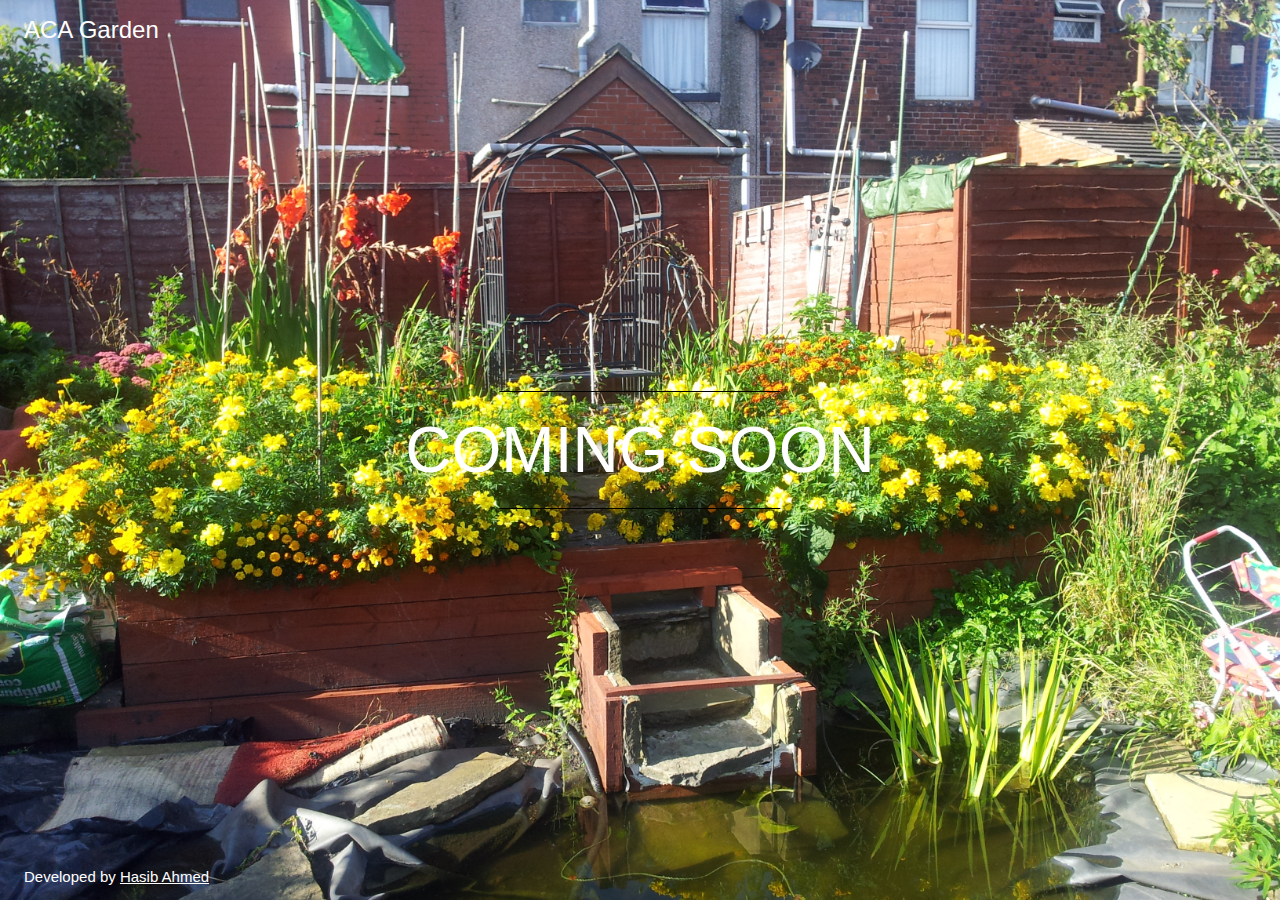
==== index.html @ 3b4c81e4 "Update index.html" ====
<!DOCTYPE html>
<html>
<head>
<title>Coming Soon</title>
<meta charset="UTF-8">
<meta name="viewport" content="width=device-width, initial-scale=1">
<link rel="stylesheet" href="https://www.w3schools.com/w3css/4/w3.css">
<link rel="stylesheet" href="https://fonts.googleapis.com/css?family=Raleway">
<link rel="stylesheet" href="coming-soon.css">
</head>
<body>
<div class="bgimg w3-display-container w3-animate-opacity w3-text-white">
    <div class="w3-display-topleft w3-padding-large w3-xlarge">
        ACA Garden
    </div>
    <div class="w3-display-middle">
        <hr class="w3-border-black" style="margin:auto;width:60%">
        <h1 class="w3-jumbo w3-animate-top">COMING SOON</h1>
        <hr class="w3-border-black" style="margin:auto;width:60%">
    </div>
    <div class="w3-display-bottomleft w3-padding-large">
        Developed by <a href="https://www.linkedin.com/in/hasib-ahmed1996/" target="_blank">Hasib Ahmed</a>
    </div>
</div>
</body>
</html>
---- coming-soon.css ----
<style>

body,h1 {
    font-family: "Raleway", sans-serif
}

body, html {
    height: 100%
}

.bgimg {
  background-image: url('misc2.jpg');
  min-height: 100%;
  background-position: center;
  background-size: cover;
}

</style>
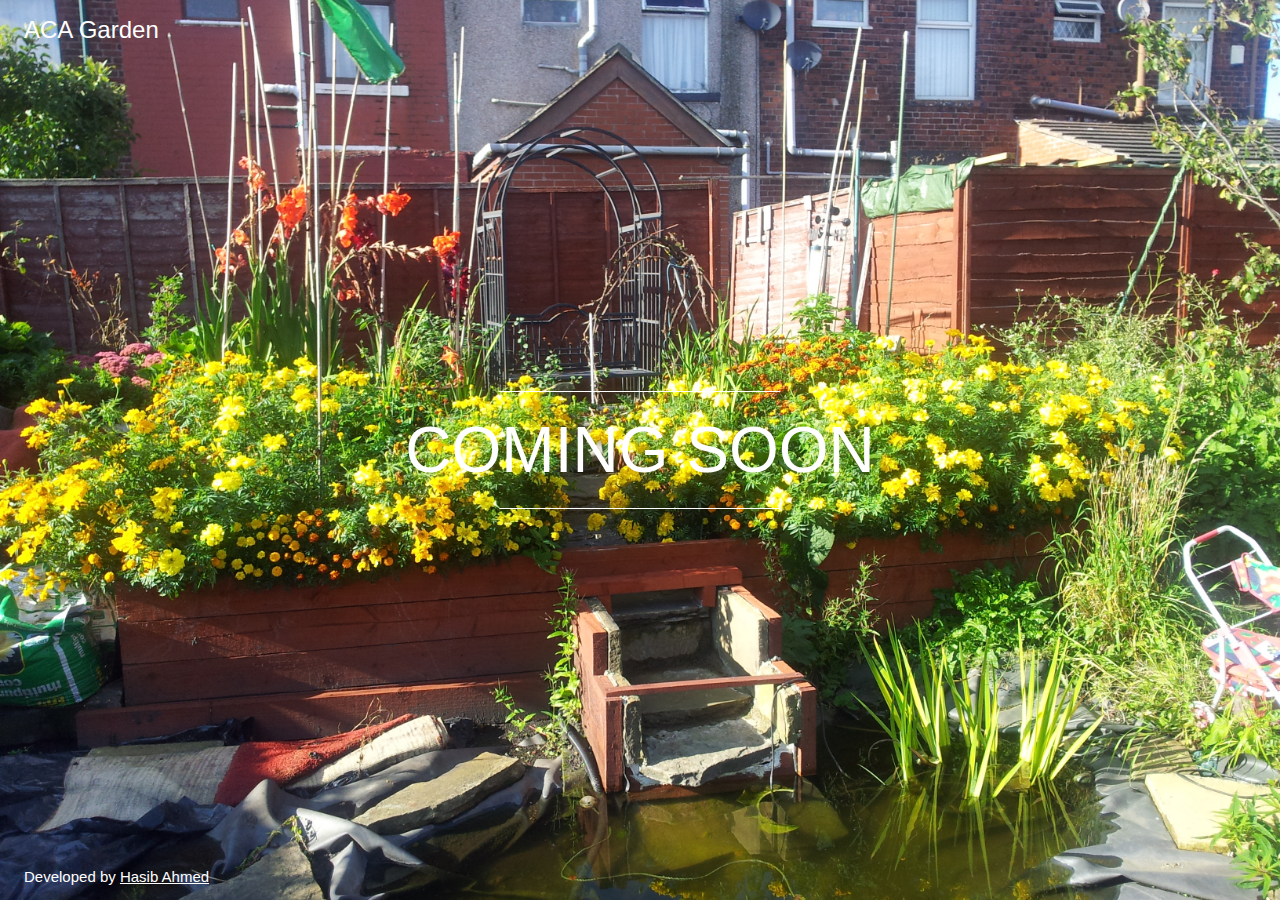
==== commit 64b15814: "Update index.html" ====
--- a/index.html
+++ b/index.html
@@ -14,9 +14,9 @@
         ACA Garden
     </div>
     <div class="w3-display-middle">
-        <hr class="w3-border-black" style="margin:auto;width:60%">
+        <hr class="w3-border-white" style="margin:auto;width:60%">
         <h1 class="w3-jumbo w3-animate-top">COMING SOON</h1>
-        <hr class="w3-border-black" style="margin:auto;width:60%">
+        <hr class="w3-border-white" style="margin:auto;width:60%">
     </div>
     <div class="w3-display-bottomleft w3-padding-large">
         Developed by <a href="https://www.linkedin.com/in/hasib-ahmed1996/" target="_blank">Hasib Ahmed</a>
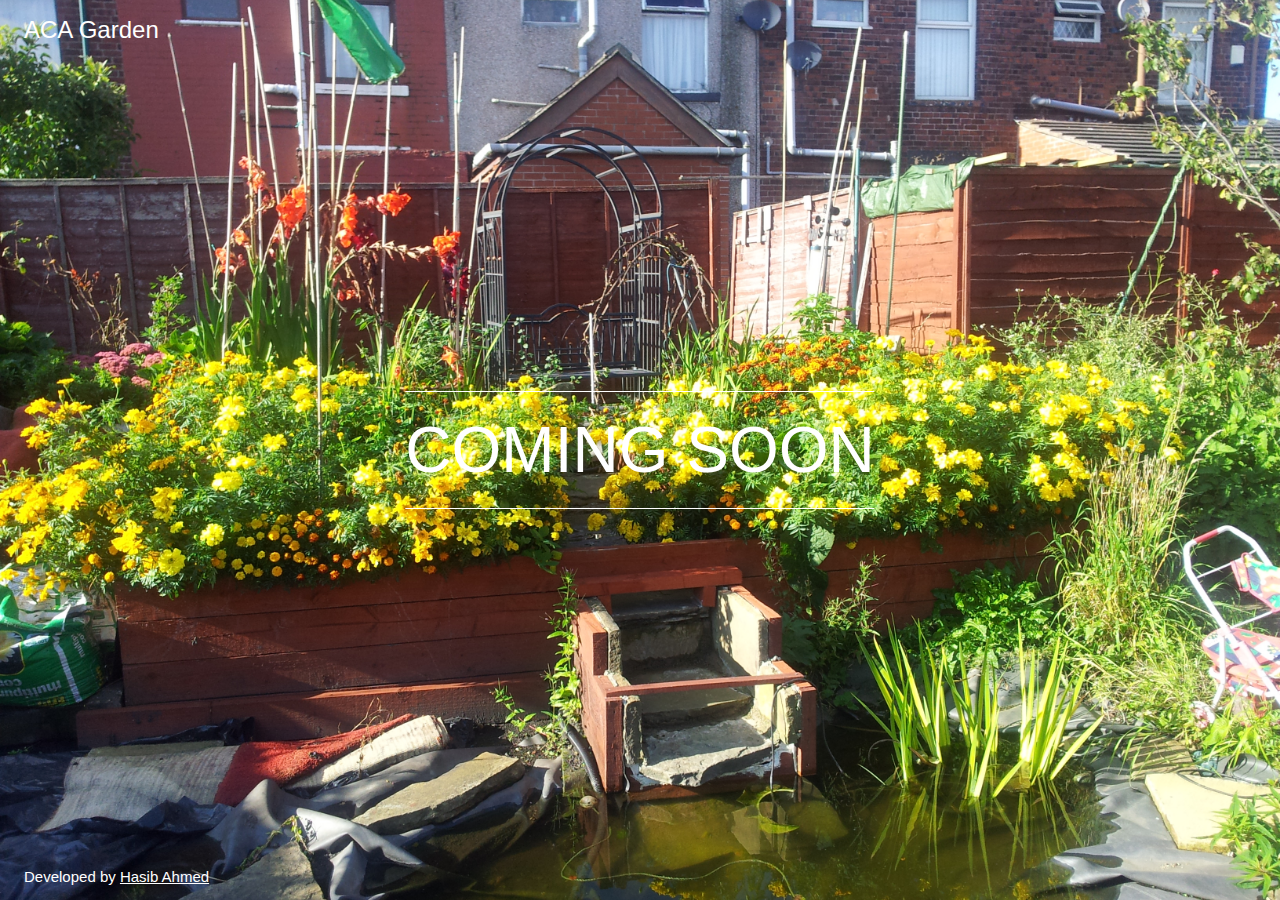
==== commit 7160a7a6: "Update index.html" ====
--- a/index.html
+++ b/index.html
@@ -14,9 +14,9 @@
         ACA Garden
     </div>
     <div class="w3-display-middle">
-        <hr class="w3-border-white" style="margin:auto;width:60%">
+        <hr class="w3-border-white" style="margin:auto;width:100%">
         <h1 class="w3-jumbo w3-animate-top">COMING SOON</h1>
-        <hr class="w3-border-white" style="margin:auto;width:60%">
+        <hr class="w3-border-white" style="margin:auto;width:100%">
     </div>
     <div class="w3-display-bottomleft w3-padding-large">
         Developed by <a href="https://www.linkedin.com/in/hasib-ahmed1996/" target="_blank">Hasib Ahmed</a>
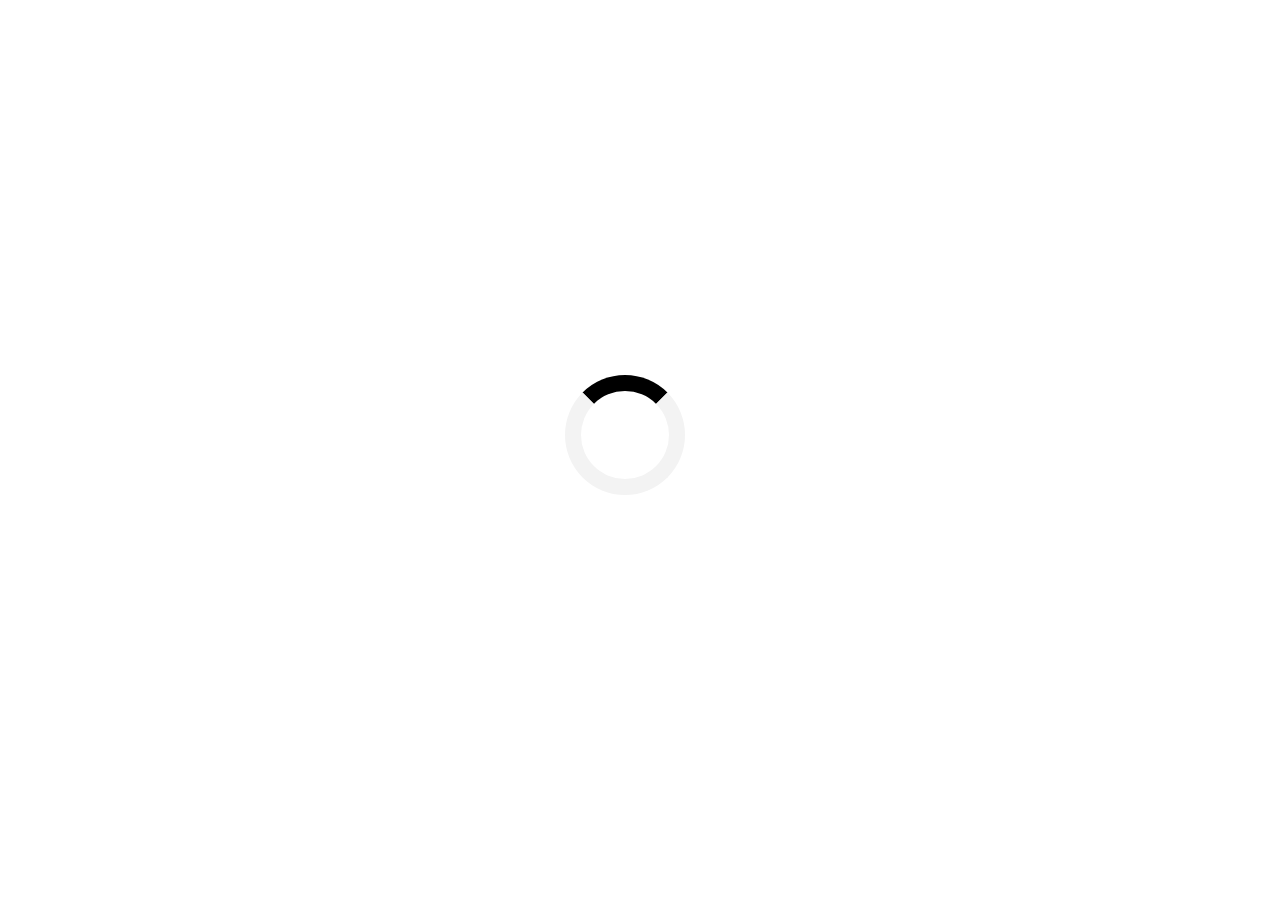
==== commit cc32c24e: "final website design upload" ====
--- a/index.html
+++ b/index.html
@@ -1,26 +1,568 @@
 <!DOCTYPE html>
-<html>
+<html lang="en">
 <head>
-<title>Coming Soon</title>
+<title>ACA Garden</title>
 <meta charset="UTF-8">
 <meta name="viewport" content="width=device-width, initial-scale=1">
 <link rel="stylesheet" href="https://www.w3schools.com/w3css/4/w3.css">
 <link rel="stylesheet" href="https://fonts.googleapis.com/css?family=Raleway">
-<link rel="stylesheet" href="coming-soon.css">
+<link rel="stylesheet" href="https://cdnjs.cloudflare.com/ajax/libs/font-awesome/4.7.0/css/font-awesome.min.css">
+<link rel="stylesheet" href="stylistic.css">
+<style>
+/* some style elements added into the index.html file, not working when in the .css file */
+/* enable smooth scroll of the site */
+html {
+  scroll-behavior: smooth;
+}
+/* add style to the footer to keep it consistent with overall theme */
+.footer {
+    left: 0;
+    bottom: 0;
+    width: 100%;
+    background-color: black;
+    color: white;
+    text-align: center;
+    padding: 16px;
+}
+/* Center the loader */
+#loader {
+  position: absolute;
+  left: 50%;
+  top: 50%;
+  z-index: 1;
+  width: 150px;
+  height: 150px;
+  margin: -75px 0 0 -75px;
+  border: 16px solid #f3f3f3;
+  border-radius: 50%;
+  border-top: 16px solid #000000;
+  width: 120px;
+  height: 120px;
+  -webkit-animation: spin 2s linear infinite;
+  animation: spin 2s linear infinite;
+}
+@-webkit-keyframes spin {
+  0% { -webkit-transform: rotate(0deg); }
+  100% { -webkit-transform: rotate(360deg); }
+}
+@keyframes spin {
+  0% { transform: rotate(0deg); }
+  100% { transform: rotate(360deg); }
+}
+/* Add animation to "page content" */
+.animate-bottom {
+  position: relative;
+  -webkit-animation-name: animatebottom;
+  -webkit-animation-duration: 1s;
+  animation-name: animatebottom;
+  animation-duration: 1s
+}
+@-webkit-keyframes animatebottom {
+  from { bottom:-100px; opacity:0 } 
+  to { bottom:0px; opacity:1 }
+}
+@keyframes animatebottom { 
+  from{ bottom:-100px; opacity:0 } 
+  to{ bottom:0; opacity:1 }
+}
+/* hide content when loader is showing */
+#myDiv {
+  display: none;
+}
+.arrowBounce {
+    animation: bounce 2s infinite;
+    color: #000000;
+    font-size: 22px;
+}
+@keyframes bounce {
+    0%, 20%, 50%, 80%, 100% {
+        transform: translateY(0);
+    }
+    40% {
+        transform: translateY(-10px);
+    }
+    60% {
+        transform: translateY(-5px);
+    }
+}
+.arrowBounceUp {
+    animation: bounceUp 2s infinite;
+    color: #000000;
+    font-size: 22px;
+}
+@keyframes bounceUp {
+    60% {
+        transform: translateY(10px);
+    }
+    40% {
+        transform: translateY(5px);
+    }
+}
+</style>
 </head>
-<body>
-<div class="bgimg w3-display-container w3-animate-opacity w3-text-white">
-    <div class="w3-display-topleft w3-padding-large w3-xlarge">
-        ACA Garden
+<body onload="myFunction()" style="margin:0;">
+    <div id="loader"><span></span></div>
+    <div style="display:none;" id="myDiv" class="animate-bottom">
+
+<!-- Hidden Sidebar (reveals when clicked on menu icon)-->
+<nav class="w3-sidebar w3-black w3-animate-left w3-xxlarge" style="display:none;padding-top:150px;left:0;z-index:2" id="mySidebar">
+        <a href="javascript:void(0)" onclick="closeNav()" class="w3-button w3-black w3-xxxlarge w3-display-topleft" style="padding:0 12px;">
+          <i class="fa fa-remove"></i>
+        </a>
+        <div class="w3-bar-block w3-center">
+            <a href="#home" class="w3-bar-item w3-button w3-text-grey w3-hover-black" onclick="closeNav()">Home</a>
+            <a href="#about" class="w3-bar-item w3-button w3-text-grey w3-hover-black" onclick="closeNav()">About</a>
+            <a href="#volunteers" class="w3-bar-item w3-button w3-text-grey w3-hover-black" onclick="closeNav()">Our Volunteers</a>
+            <a href="#Our_Story" class="w3-bar-item w3-button w3-text-grey w3-hover-black" onclick="closeNav()">Our Story</a>
+            <a href="#big_clean_up" class="w3-bar-item w3-button w3-text-grey w3-hover-black" onclick="closeNav()">Big Clean Up</a>
+            <a href="#what_we_do" class="w3-bar-item w3-button w3-text-grey w3-hover-black" onclick="closeNav()">What We Do</a>
+            <a href="#our_plants" class="w3-bar-item w3-button w3-text-grey w3-hover-black" onclick="closeNav()">Our Plants</a>
+            <a href="#funding" class="w3-bar-item w3-button w3-text-grey w3-hover-black" onclick="closeNav()">Funding</a>
+            <a href="#contact_us" class="w3-bar-item w3-button w3-text-grey w3-hover-black" onclick="closeNav()">Contact Us</a>
+        </div>
+      </nav>
+
+<div id="main">
+    <div class="w3-main">
+ <!-- Menu icon to open sidebar -->
+ <button id="openNav" class="w3-button w3-top w3-black w3-xlarge" style="width:auto;left:0" onclick="openNav()">&#9776;</button>
+ <!-- Add a background color and large text to the whole page -->
+    <div class="w3-large">
+
+    <!--header text-->
+    <header class="w3-container w3-center w3-padding-32" id="home"> 
+    <h1><b>Ajnabi Community Association Garden</b></h1>
+    <p><span class="w3-tag">Where strangers become friends</span></p>
+    <div class="arrowBounce"><a href="#about"><i class="fa fa-arrow-down" aria-hidden="true"></i></a></div>
+    </header>
     </div>
-    <div class="w3-display-middle">
-        <hr class="w3-border-white" style="margin:auto;width:100%">
-        <h1 class="w3-jumbo w3-animate-top">COMING SOON</h1>
-        <hr class="w3-border-white" style="margin:auto;width:100%">
+        
+    <!--slideshow start-->
+    ,<section>
+    <div class="slideshow-container">
+
+    <div class="mySlides fade">
+    <div class="numbertext">1 / 3</div>
+    <img src="img/homepage11.JPG" style="width:100%">
+    <div class="text"><span class="w3-tag">Greenhouse full to the brim!</span></div>
     </div>
-    <div class="w3-display-bottomleft w3-padding-large">
-        Developed by <a href="https://www.linkedin.com/in/hasib-ahmed1996/" target="_blank">Hasib Ahmed</a>
+
+    <div class="mySlides fade">
+    <div class="numbertext">2 / 3</div>
+    <img src="img/misc2.jpg" style="width:100%">
+    <div class="text"><span class="w3-tag">The pond area in summer</span></div>
     </div>
+
+    <div class="mySlides fade">
+    <div class="numbertext">3 / 3</div>
+    <img src="img/plants6.jpg" style="width:100%">
+    <div class="text"><span class="w3-tag">They have to start from something...</span></div>
+    </div>
+
+    </div>
+    <br>
+
+    <div style="text-align:center">
+    <span class="dot"></span> 
+    <span class="dot"></span>
+    <span class="dot"></span> 
+    </div>
+  </section>
+
+    <!-- About Container -->
+    <div class="w3-container" id="about">
+        <div class="w3-content" style="max-width:700px">
+        <h3 class="w3-center w3-padding-32"><span class="w3-tag w3-wide">ABOUT US</span></h3>
+        <div class="w3-container w3-center">
+            <div class="arrowBounce"><a href="#volunteers"><i class="fa fa-arrow-down" aria-hidden="true"></i></a></div>
+        </div>
+        <p>Welcome to <b>Ajnabi Garden</b> where strangers become friends. We are a group
+            of local people working together for a common goal to work as a community: to grow
+            colourful flowers, fruit and vegetables. The community garden started in 2006
+            with just two members and with initial assistance from Rochdale
+            Council's environmental team it enabled us to clean the dumping area.</p>
+        <p>We are a group of local residents who work together to learn and grow plants for
+                use within the community garden and the wider community area. We started with just two
+                volunteers who were interested in growing and helping the environment.</p>
+                
+        <p>Our aim is to encourage people to learn new skills, whether it is for use in 
+          the community garden or their own garden. We encourage people 
+          to take care of the environment, promote a healthy lifestyle and to encourage people
+                from diverse backgrounds to communicate and work together.</p>
+        </div>
+    </div>   
+
+ <!-- Volunteers Container -->
+ <div class="w3-content w3-container w3-padding-32" id="volunteers">
+        <h3 class="w3-center"><span class="w3-tag">OUR VOLUNTEERS</span></h3>
+        <div class="w3-container w3-center">
+                <div class="arrowBounce"><a href="#Our_Story"><i class="fa fa-arrow-down" aria-hidden="true"></i></a></div>
+        </div>
+        <p class="w3-center"><em>Here are some pictures captured of some of the volunteers.<br>Click on the images to make them full screen</em></p><br>
+          
+        <!-- Responsive Grid of images -->
+        <div class="w3-row-padding w3-center">
+          <div class="w3-col m3">
+            <img src="img/getinvoled01.jpg" style="width:100%" onclick="onClick(this)" class="w3-hover-opacity" alt="The pergola in progress.">
+          </div>
+      
+          <div class="w3-col m3">
+            <img src="img/getinvolved2.jpg" style="width:100%" onclick="onClick(this)" class="w3-hover-opacity" alt="Watering plants requires supervision... sometimes.">
+          </div>
+      
+          <div class="w3-col m3">
+            <img src="img/volunteers001.jpg" style="width:100%" onclick="onClick(this)" class="w3-hover-opacity" alt="Volunteers come in all shapes and sizes.">
+          </div>
+      
+          <div class="w3-col m3">
+            <img src="img/getinvolved14.JPG" style="width:100%" onclick="onClick(this)" class="w3-hover-opacity" alt="Everyone's welcome, even to sit and chat.">
+          </div>
+        </div>
+      
+        <div class="w3-row-padding w3-center w3-section">
+          <div class="w3-col m3">
+            <img src="img/volunteers026.jpg" style="width:100%" onclick="onClick(this)" class="w3-hover-opacity" alt="Painting the pergola.">
+          </div>
+      
+          <div class="w3-col m3">
+            <img src="img/getinvolved26.JPG" style="width:100%" onclick="onClick(this)" class="w3-hover-opacity" alt="Tea in the sun, what could be better?">
+          </div>
+      
+          <div class="w3-col m3">
+            <img src="img/getinvolved15.JPG" style="width:100%" onclick="onClick(this)" class="w3-hover-opacity" alt="Protecting the new fences with layers of paint.">
+          </div>
+      
+          <div class="w3-col m3">
+            <img src="img/getinvolved20.jpg" style="width:100%" onclick="onClick(this)" class="w3-hover-opacity" alt="Looks like a hard days work to me!">
+          </div>
+        </div>
+
+        <div class="w3-row-padding w3-center w3-section" id="extra-pics">
+            <div class="w3-col m3">
+                <img src="img/getinvolved17.JPG" style="width:100%" onclick="onClick(this)" class="w3-hover-opacity" alt="Getting to roast some potatoes.">
+            </div>
+        
+            <div class="w3-col m3">
+                <img src="img/homepage4.jpg" style="width:100%" onclick="onClick(this)" class="w3-hover-opacity" alt="Just one of our fruit harvests!">
+            </div>
+        
+            <div class="w3-col m3">
+                <img src="img/getinvolved28.JPG" style="width:100%" onclick="onClick(this)" class="w3-hover-opacity" alt="Community coming together, becoming friends.">
+            </div>
+        
+            <div class="w3-col m3">
+                <img src="img/getinvolved27.JPG" style="width:100%" onclick="onClick(this)" class="w3-hover-opacity" alt="Cooling off by the fountain.">
+            </div>
+            </div>
+      </div>
+       
+       <!-- Enable w3 modal for full size images on click-->
+      <div id="modal01" class="w3-modal w3-black" onclick="this.style.display='none'">
+        <span class="w3-button w3-large w3-black w3-display-topright" title="Close Modal Image"><i class="fa fa-remove"></i></span>
+        <div class="w3-modal-content w3-animate-zoom w3-center w3-transparent w3-padding-64">
+          <img id="img01" class="w3-image">
+          <p id="caption" class="w3-opacity w3-large"></p>
+        </div>
+      </div>   
+
+      <!--Our Story Container-->
+    <div class="w3-container" id="Our_Story">
+            <div class="w3-content" style="max-width:700px">
+            <h3 class="w3-center w3-padding-32"><span class="w3-tag w3-wide">OUR STORY</span></h3>
+            <div class="w3-container w3-center">
+                    <div class="arrowBounce"><a href="#big_clean_up"><i class="fa fa-arrow-down" aria-hidden="true"></i></a></div>
+            </div>
+            <p>Before the project started, the land was used as a local dumping ground. We found all kinds
+                    of rubbish, everything <b>and</b> the kitchen sink. Things we found are:
+                    <ul>
+                        <li>Fridge freezers</li>
+                        <li>Matresses</li>
+                        <li>Bed frames</li>
+                        <li>Car tyres</li>
+                        <li>Huge amounts of building rubble</li>
+                        <li>Overgrown shrubs</li>
+                        <li>A <b>kitchen sink</b></li>
+                    </ul>
+                </p>
+            <p> To start with we had to pick the small amounts of asbestos out by hand. Over time we discovered more and more asbestos however
+                we secured some funding to clear this up.</p>
+            <p>Over time we came across someone who had experience with landscaping and
+                    gardening, who offered to help develop the community garden and advised us on
+                    how to grow and look after plants. Who also got interested with the project and                    
+                    offered to donate his time to help develop the community garden further. Since
+                    then, we have been able to develop our ideas into reality and actual designs. We
+                    have been able to build:
+                    <ul>
+                        <li>Pyramid raised beds</li>
+                        <li>Pergola</li>
+                        <li>Footpaths</li>
+                        <li>Seating area</li>
+                        <li>Planters</li>
+                        <li>Wooden fencing</li>
+                        <li>Tool storage and work area</li>
+                    </ul>
+                    </p>
+            </div>
+        </div>
+
+        <!-- Container (Our Story Section) -->
+        <div class="w3-content w3-container w3-padding-32" id="big_clean_up">
+          <h3 class="w3-center"><span class="w3-tag">THE BIG CLEAN UP</span></h3>
+          <div class="w3-container w3-center">
+                <div class="arrowBounce"><a href="#what_we_do"><i class="fa fa-arrow-down" aria-hidden="true"></i></a></div>
+            </div>
+          <p class="w3-center"><em>Here is some of what we found while cleaning up.<br> Click on the images to make them full screen</em></p><br>
+            
+        <!-- Responsive Grid of images -->
+        <div class="w3-row-padding w3-center">
+                <div class="w3-col m3">
+                    <img src="img/before1.jpg" style="width:100%" onclick="onClick(this)" class="w3-hover-opacity" alt="Heaps of rubbish all over the allotment.">
+                </div>
+            
+                <div class="w3-col m3">
+                    <img src="img/before3.JPG" style="width:100%" onclick="onClick(this)" class="w3-hover-opacity" alt="We removed a lot of household waste.">
+                </div>
+            
+                <div class="w3-col m3">
+                    <img src="img/before4.JPG" style="width:100%" onclick="onClick(this)" class="w3-hover-opacity" alt="And cleared the surrounding area that was grown with weeds.">
+                </div>
+                                
+                <div class="w3-col m3">
+                        <img src="img/cleanup2.JPG" style="width:100%" onclick="onClick(this)" class="w3-hover-opacity" alt="Heavy machinery for a heavy job.">
+                    </div>
+                </div>
+          </div>
+
+      <!--What We Do Container-->
+      <div class="w3-container" id="what_we_do">
+            <div class="w3-content" style="max-width:700px">
+            <h3 class="w3-center w3-padding-32"><span class="w3-tag w3-wide">WHAT WE DO IN THE COMMUNITY GARDEN</span></h3>
+            <div class="w3-container w3-center">
+                    <div class="arrowBounce"><a href="#our_plants"><i class="fa fa-arrow-down" aria-hidden="true"></i></a></div>
+            </div>
+            <p>We propagate seeds which have been collected the previous year and also seed
+                    from packets which we have bought either to try new flower Varity and the ones
+                    which cannot be collected (i.e. spinach, corn, lettuce, cucumber, and courgette).
+                    We carry out all stages of propagation from sowing seeds in the electric propagator
+                    (to encourage the germination process) to potting the small seedlings to grow them
+                    on until they are ready to be planted outside.
+            </p>
+            <p> During the year, we take cutting from some of the plants that we cannot grow from
+                    seeds, dip them in rooting compound and plant them into compost until roots stat to
+                    form. These are then potted on until they are suitable to be planted outside and
+                    spare plant are given away to members and local residences.</p>
+            <p> We have a small fish pond with few goldfish which are developing and using it to
+                    show pond and fish care.
+            </p>
+            <p> We grow plants such as:
+                <div class="row">
+                        <div class="column">
+                            <ul>
+                                    <li>Marigolds of different varieties</li>
+                                    <li>Tulips</li>
+                                    <li>Dahlias</li>
+                                    <li>Grapevines</li>
+                                    <li>Roses of various colours</li>
+                                    <li>Fruit trees; Plumbs, Apple, Pear</li>
+                                    <li>Hydrangeas</li>
+                                    <li>Raspberries</li>
+                                    <li>Strawberries</li>
+                                </ul>
+                        </div>
+                        <div class="column">
+                            <ul>
+                                    <li>Daffodils</li>
+                                    <li>Snow Drops</li>
+                                    <li>Lilies</li>
+                                    <li>A variety of Zinnias</li>
+                                    <li>Begonias</li>
+                                    <li>Mint of different variety</li>
+                                    <li>Onions and Garlic</li>
+                                    <li>Runner Beans</li>
+                                    <li>Potatoes</li>
+                                </ul>
+                        </div>
+                        </div>
+                    </p>
+            </div>
+        </div>        
+
+         <!-- Plant image grid -->
+         <div class="w3-content w3-container w3-padding-32" id="our_plants">
+                <h3 class="w3-center"><span class="w3-tag">OUR PLANTS</span></h3>
+                <div class="w3-container w3-center">
+                        <div class="arrowBounce"><a href="#funding"><i class="fa fa-arrow-down" aria-hidden="true"></i></a></div>
+                </div>
+                <p class="w3-center"><em>Here is just some of the plants in our community garden.<br> Click on the images to make them full screen</em></p><br>
+                  
+                <!-- Responsive Grid of images -->
+                <div class="w3-row-padding w3-center">
+                  <div class="w3-col m3">
+                    <img src="img/plants1.jpg" style="width:100%" onclick="onClick(this)" class="w3-hover-opacity" alt="Plum tree">
+                  </div>
+              
+                  <div class="w3-col m3">
+                    <img src="img/plants4.jpg" style="width:100%" onclick="onClick(this)" class="w3-hover-opacity" alt="Crab Apple tree">
+                  </div>
+              
+                  <div class="w3-col m3">
+                    <img src="img/plants29.JPG" style="width:100%" onclick="onClick(this)" class="w3-hover-opacity" alt="Cherry tree">
+                  </div>
+                                
+                  <div class="w3-col m3">
+                        <img src="img/plants11.jpg" style="width:100%" onclick="onClick(this)" class="w3-hover-opacity" alt="Strawberry plant in a hanging basket">
+                      </div>
+                <!--2nd row-->
+                <div class="w3-col m3">
+                    <img src="img/plants19.jpg" style="width:100%" onclick="onClick(this)" class="w3-hover-opacity" alt="Marigolds">
+                    </div>
+                
+                    <div class="w3-col m3">
+                    <img src="img/plants16.jpg" style="width:100%" onclick="onClick(this)" class="w3-hover-opacity" alt="Sunflower">
+                    </div>
+
+                    <div class="w3-col m3">
+                        <img src="img/homepage7.jpg" style="width:100%" onclick="onClick(this)" class="w3-hover-opacity" alt="Giant Pink Lily">
+                        </div>
+                                    
+                    <div class="w3-col m3">
+                        <img src="img/plants22.jpg" style="width:100%" onclick="onClick(this)" class="w3-hover-opacity" alt="Hydrangeas">
+                        </div>
+                </div>
+            </div>
+
+            <!--Our Funding Container-->
+            <div class="w3-container" id="funding">
+                    <div class="w3-content" style="max-width:700px">
+                    <h3 class="w3-center w3-padding-32"><span class="w3-tag w3-wide">FUNDING</span></h3>
+                    <div class="w3-container w3-center">
+                            <div class="arrowBounce"><a href="#contact_us"><i class="fa fa-arrow-down" aria-hidden="true"></i></a></div>
+                    </div>
+                    <p>As the time progressed, the community garden started to develop realised that we
+                            needed funding to help support the projects within the community garden. We
+                            initially approached the local council who were more than happy to help local
+                            community groups with advice and funding to clean up the local environment.
+                        </p>
+                    <p>We used this funding to remove the large amount of asbestos by employing a professional
+                            environmental company who safely disposed the asbestos, buy fencing, cut down
+                            overgrown shrubs and large trees. This also gave us the opportunity to get
+                            someone in to remove the tree roots and level the ground and gave us the
+                            encouragement to apply for more funding in the future which also allowed us within
+                            time to develop other projects such as:
+                            <ul>
+                                <li>Build a pergola</li>
+                                <li>Lay paving footpaths</li>
+                                <li>Build raised bed with waterfall and pond</li>
+                                <li>Build a storage/work area</li>
+                                <li>Rain water storage</li>
+                                <li>Purchasing greenhouses</li>
+                                <li>Renewing damanged fencing overtime</li>
+                                <li>Purchasing an array of gardening tools</li>
+                                <li>Solar panels for renweable energy for the garden</li>
+                            </ul>
+                            </p>
+                    <p>We would like to thank <b>Rochdale Council</b> for their continuous support and funding
+                            that has allowed us to continuously achieve some of our projects.</p>
+                         
+                            <!-- Responsive logo images with their <p> text -->
+                        <div class="w3-row-padding w3-center">
+                            <img src="img/rochdale-council-logo.png" style="width:70%" alt="Rochdale Council logo.">
+                        </div>
+                    <p> We would also like to thank <b>eON Energy</b> for their funding support that has allowed
+                            us to be self-sufficient with the power by purchasing solar panel and lighting
+                            equipment for the community garden.</p>
+                        
+                        <div class="w3-row-padding w3-center">
+                            <img src="img/eon-energy-logo.jpg" style="width:30%" alt="eON Energy logo.">
+                        </div>
+                    </div>
+                </div>
+
+                <!--Contact us Container-->
+                <div class="w3-container" id="contact_us">
+                        <div class="w3-content" style="max-width:700px">
+                        <h3 class="w3-center w3-padding-32"><span class="w3-tag w3-wide">CONTACT US</span></h3>
+                        <div class="w3-container w3-center">
+                                <div class="arrowBounceUp"><a href="#home"><i class="fa fa-arrow-up" aria-hidden="true"></i></a></div>
+                        </div>
+                        <p>Your support is vital to enable us to continue benefiting the local community. If you'd like to help us or just pop round
+                          for a chat and a <i class="fa fa-coffee" aria-hidden="true"></i>, get in contact with us below.
+                        </p>
+                        <p>If you need any aditional information or have any questions, <a href="https://www.facebook.com/HomeOfAjnabiGardens/">join us over on <i class="fa fa-facebook-official" aria-hidden="true"></i></a>
+                             or get in touch via email at: <a href="mailto:AjnabiGarden@gmail.com?Subject=I%20Want%20To%20Get%20Involved%20(sent%20from%20site)" target="_top">AjnabiGarden@gmail.com</a></p>
+                        </div>
+                    </div>
+    <!--end w3 main-->
 </div>
+<!--end div main-->
+</div>
+<!--footer-->
+<br>
+<div class="footer">
+    <p>&copy; Ajnabi Community Association 2019</p>
+</div>
+<!--end display:none div-->
+</div>
+<!--start preloader animation-->
+<script>
+var myVar;
+
+function myFunction() {
+    myVar = setTimeout(showPage, 1000);
+}
+
+function showPage() {
+    document.getElementById("loader").style.display = "none";
+    document.getElementById("myDiv").style.display = "block";
+}
+</script>
+<!--end preloader animation-->
+<!--start js for nav-->
+<script>
+// Open and close sidebar
+function openNav() {
+  document.getElementById("mySidebar").style.width = "60%";
+  document.getElementById("mySidebar").style.display = "block";
+}
+
+function closeNav() {
+  document.getElementById("mySidebar").style.display = "none";
+}
+</script>
+<!--end js for nav-->
+<!--start js for auto slides-->
+<script>
+    var slideIndex = 0;
+    showSlides();
+    
+    function showSlides() {
+        var i;
+        var slides = document.getElementsByClassName("mySlides");
+        var dots = document.getElementsByClassName("dot");
+        for (i = 0; i < slides.length; i++) {
+        slides[i].style.display = "none";  
+        }
+        slideIndex++;
+        if (slideIndex > slides.length) {slideIndex = 1}    
+        for (i = 0; i < dots.length; i++) {
+        dots[i].className = dots[i].className.replace(" active", "");
+        }
+        slides[slideIndex-1].style.display = "block";  
+        dots[slideIndex-1].className += " active";
+        setTimeout(showSlides, 3500); // Change image every 3.5 seconds
+    }
+</script>
+<!--end js for auto slides-->
+<!--start image gallery-->
+<script>
+//Modal Image Gallery
+function onClick(element) {
+document.getElementById("img01").src = element.src;
+document.getElementById("modal01").style.display = "block";
+var captionText = document.getElementById("caption");
+captionText.innerHTML = element.alt;
+}
+</script>
+<!--end image gallery-->
 </body>
-</html>
+</html>--- a/stylistic.css
+++ b/stylistic.css
@@ -0,0 +1,100 @@
+<style>
+* {box-sizing: border-box;}
+body {
+    font-family: Verdana, sans-serif;
+}
+.mySlides {
+    display: none;
+}
+img {
+    vertical-align: middle;
+}
+button {
+    position: sticky;
+    top: 0;
+}
+/* Slideshow container */
+.slideshow-container {
+  max-width: 1000px;
+  position: relative;
+  margin: auto;
+}
+/* Caption text */
+.text {
+  color: #000000;
+  font-size: 15px;
+  padding: 8px 12px;
+  position: absolute;
+  bottom: 8px;
+  width: 100%;
+  text-align: center;
+  font-weight: bold
+}
+/* Number text (1/6 etc) */
+.numbertext {
+  color: #000000;
+  font-size: 12px;
+  padding: 8px 12px;
+  position: absolute;
+  top: 0;
+  font-weight: bolder
+}
+/* The dots/bullets/indicators */
+.dot {
+  height: 15px;
+  width: 15px;
+  margin: 0 2px;
+  background-color: rgb(0, 0, 0);
+  border-radius: 50%;
+  display: inline-block;
+  transition: background-color 0.6s ease;
+}
+.active {
+  background-color: #717171;
+}
+/* Fading animation */
+.fade {
+  -webkit-animation-name: fade;
+  -webkit-animation-duration: 1s;
+  animation-name: fade;
+  animation-duration: 1s;
+}
+@-webkit-keyframes fade {
+  from {opacity: .5} 
+  to {opacity: 1}
+}
+@keyframes fade {
+  from {opacity: .5} 
+  to {opacity: 1}
+}
+/* On smaller screens, decrease text size */
+@media only screen and (max-width: 300px) {
+  .text {font-size: 11px}
+}
+.column {
+  float: left;
+  width: 50%;
+  padding: 10px;
+  height: 300px; /* Should be removed. Only for demonstration */
+}
+
+ /* Clear floats after the columns */
+.row:after {
+  content: "";
+  display: table;
+  clear: both;
+}
+/* Clear floats after the columns */
+@media screen and (max-width: 600px) {	.row:after {
+  .column {	content: "";
+      width: 100%;	display: table;
+  }	clear: both;
+}
+
+/* Responsive layout - makes the two columns stack on top of each other instead of next to each other */
+@media screen and (max-width: 600px) {
+.column {
+  width: 100%;
+}
+}
+ </style>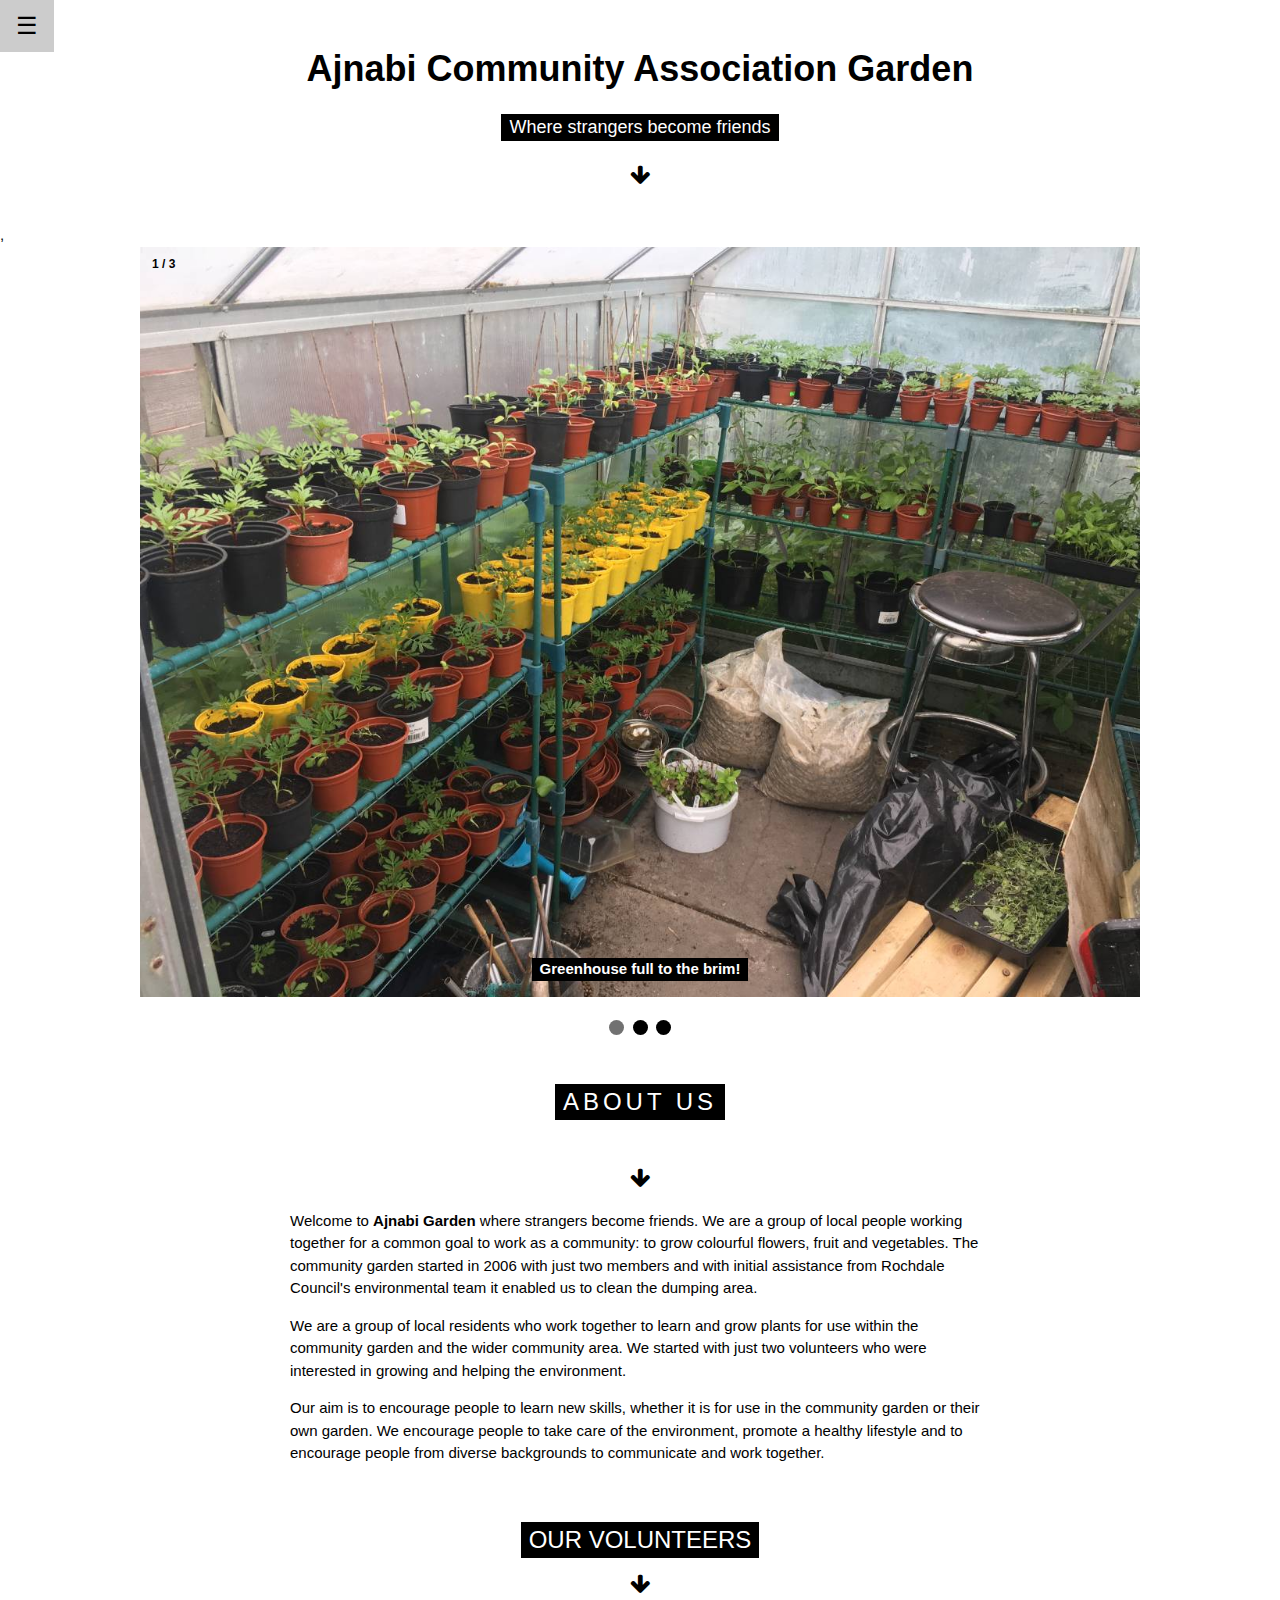
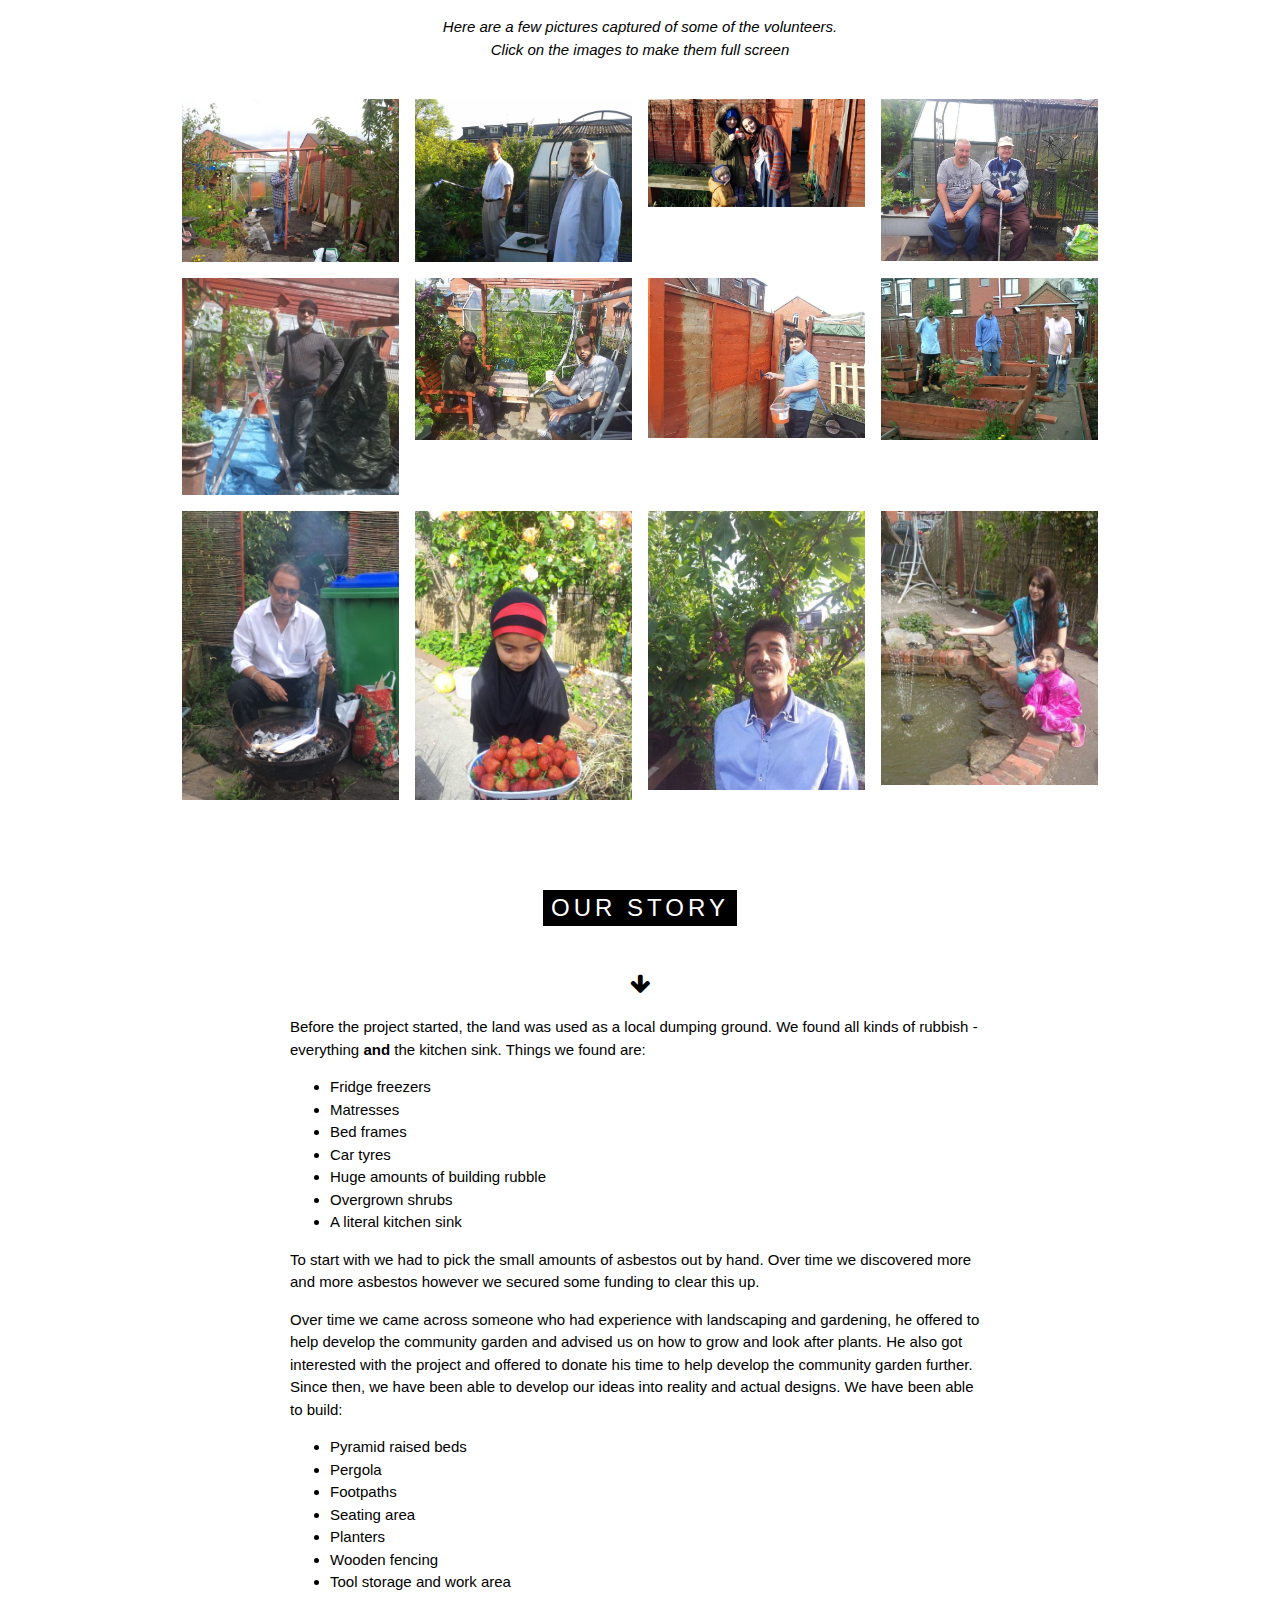
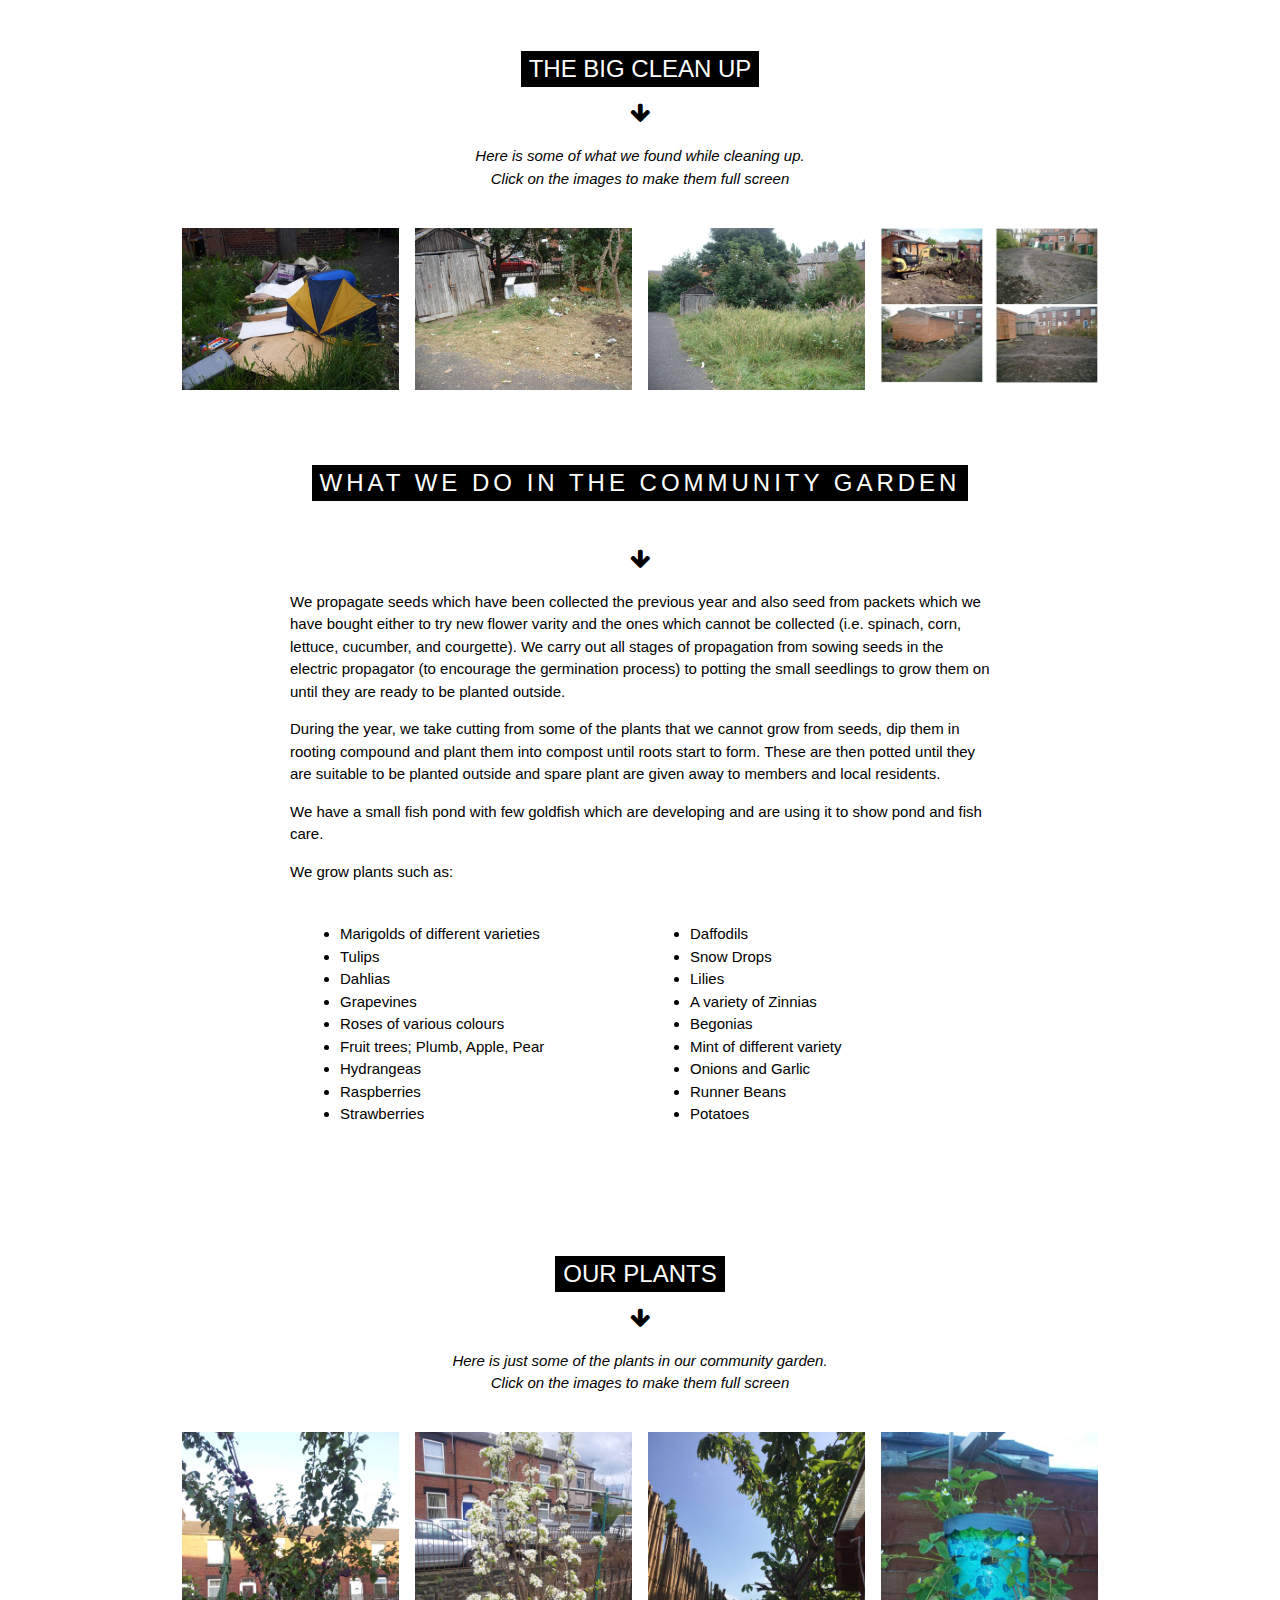
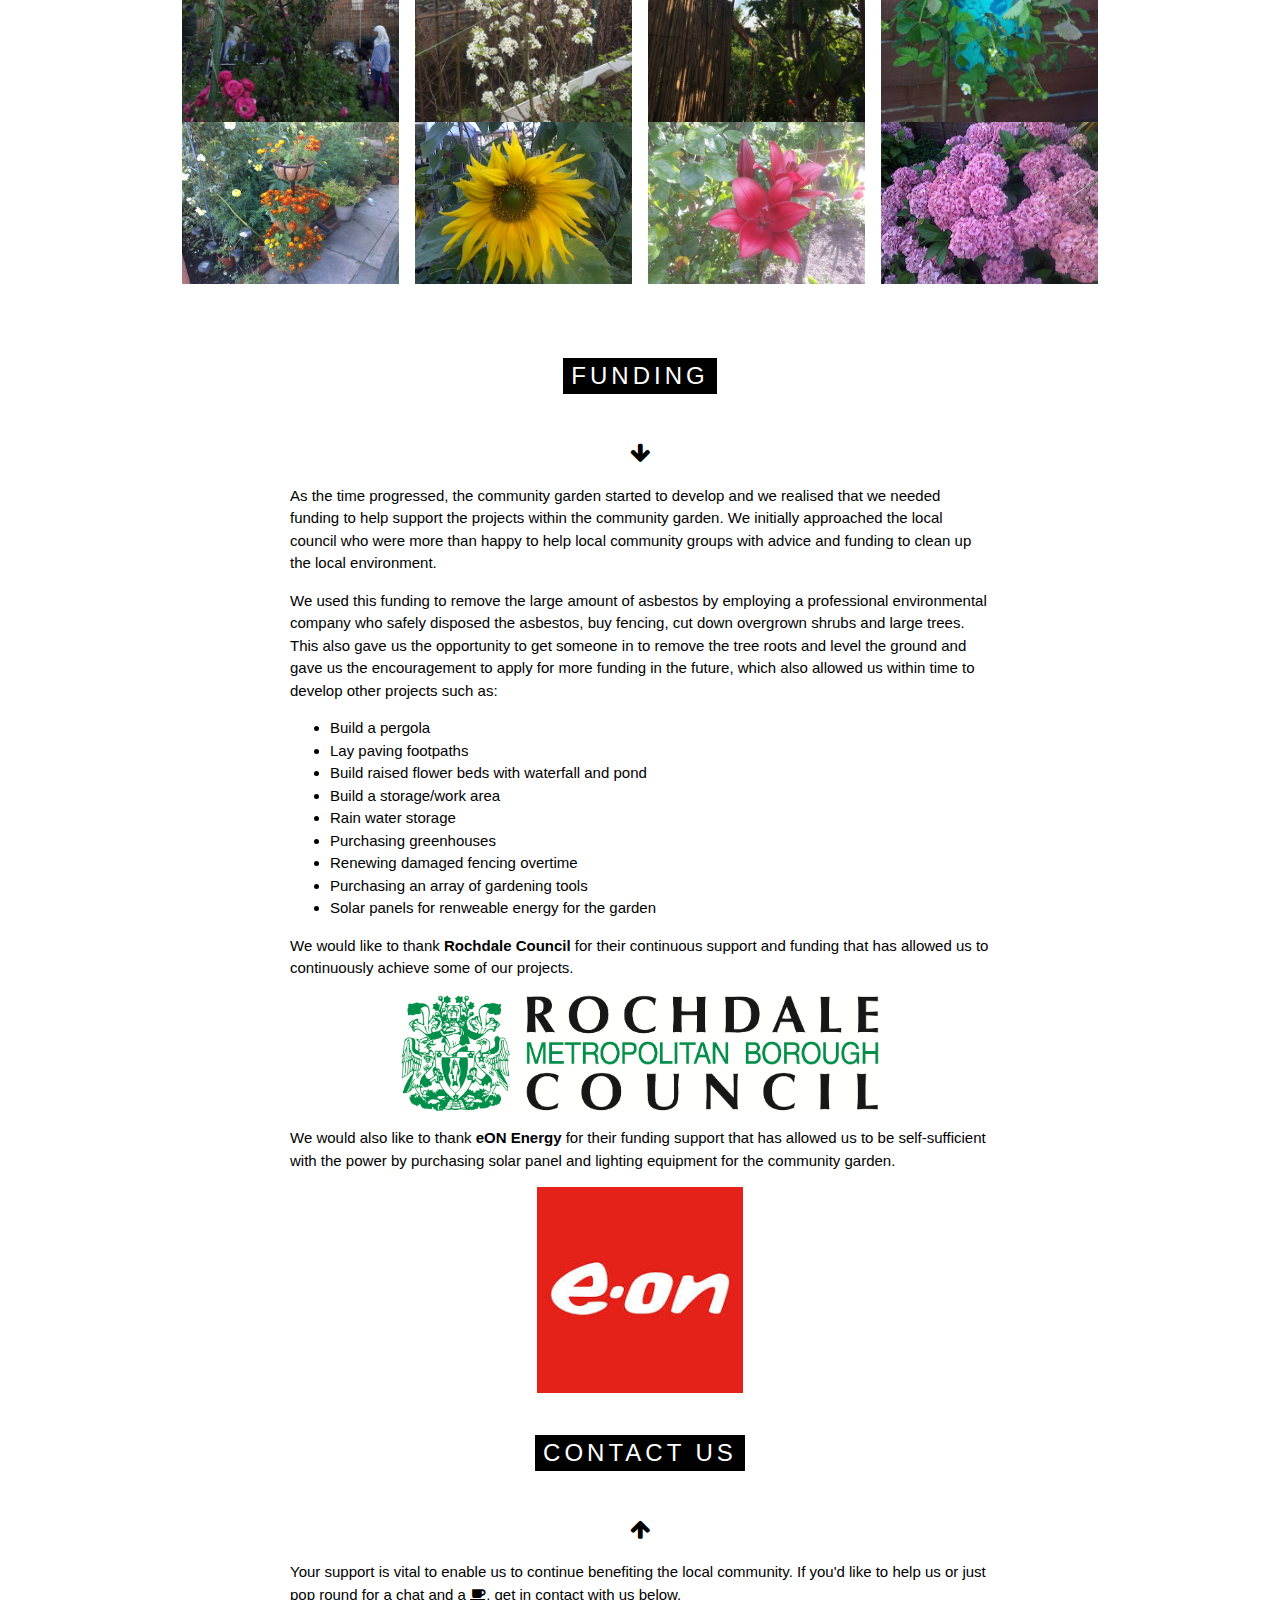
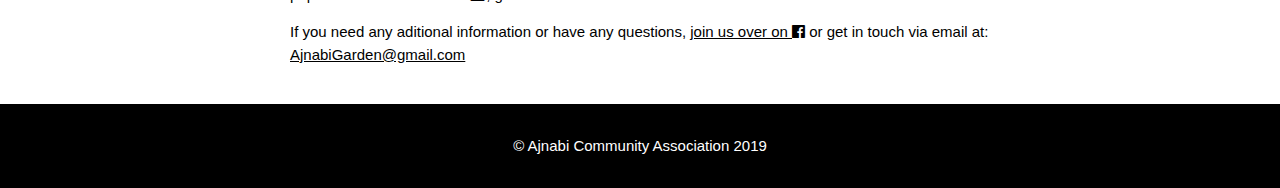
==== commit db15ae9a: "adjust preloader timeout" ====
--- a/index.html
+++ b/index.html
@@ -198,7 +198,7 @@
         <div class="w3-container w3-center">
                 <div class="arrowBounce"><a href="#Our_Story"><i class="fa fa-arrow-down" aria-hidden="true"></i></a></div>
         </div>
-        <p class="w3-center"><em>Here are some pictures captured of some of the volunteers.<br>Click on the images to make them full screen</em></p><br>
+        <p class="w3-center"><em>Here are a few pictures captured of some of the volunteers.<br>Click on the images to make them full screen</em></p><br>
           
         <!-- Responsive Grid of images -->
         <div class="w3-row-padding w3-center">
@@ -273,7 +273,7 @@
                     <div class="arrowBounce"><a href="#big_clean_up"><i class="fa fa-arrow-down" aria-hidden="true"></i></a></div>
             </div>
             <p>Before the project started, the land was used as a local dumping ground. We found all kinds
-                    of rubbish, everything <b>and</b> the kitchen sink. Things we found are:
+                    of rubbish - everything <b>and</b> the kitchen sink. Things we found are:
                     <ul>
                         <li>Fridge freezers</li>
                         <li>Matresses</li>
@@ -281,14 +281,14 @@
                         <li>Car tyres</li>
                         <li>Huge amounts of building rubble</li>
                         <li>Overgrown shrubs</li>
-                        <li>A <b>kitchen sink</b></li>
+                        <li><b></b>A literal kitchen sink</b></li>
                     </ul>
                 </p>
             <p> To start with we had to pick the small amounts of asbestos out by hand. Over time we discovered more and more asbestos however
                 we secured some funding to clear this up.</p>
             <p>Over time we came across someone who had experience with landscaping and
-                    gardening, who offered to help develop the community garden and advised us on
-                    how to grow and look after plants. Who also got interested with the project and                    
+                    gardening, he offered to help develop the community garden and advised us on
+                    how to grow and look after plants. He also got interested with the project and                    
                     offered to donate his time to help develop the community garden further. Since
                     then, we have been able to develop our ideas into reality and actual designs. We
                     have been able to build:
@@ -341,17 +341,17 @@
                     <div class="arrowBounce"><a href="#our_plants"><i class="fa fa-arrow-down" aria-hidden="true"></i></a></div>
             </div>
             <p>We propagate seeds which have been collected the previous year and also seed
-                    from packets which we have bought either to try new flower Varity and the ones
+                    from packets which we have bought either to try new flower varity and the ones
                     which cannot be collected (i.e. spinach, corn, lettuce, cucumber, and courgette).
                     We carry out all stages of propagation from sowing seeds in the electric propagator
                     (to encourage the germination process) to potting the small seedlings to grow them
                     on until they are ready to be planted outside.
             </p>
             <p> During the year, we take cutting from some of the plants that we cannot grow from
-                    seeds, dip them in rooting compound and plant them into compost until roots stat to
-                    form. These are then potted on until they are suitable to be planted outside and
-                    spare plant are given away to members and local residences.</p>
-            <p> We have a small fish pond with few goldfish which are developing and using it to
+                    seeds, dip them in rooting compound and plant them into compost until roots start to
+                    form. These are then potted until they are suitable to be planted outside and
+                    spare plant are given away to members and local residents.</p>
+            <p> We have a small fish pond with few goldfish which are developing and are using it to
                     show pond and fish care.
             </p>
             <p> We grow plants such as:
@@ -363,7 +363,7 @@
                                     <li>Dahlias</li>
                                     <li>Grapevines</li>
                                     <li>Roses of various colours</li>
-                                    <li>Fruit trees; Plumbs, Apple, Pear</li>
+                                    <li>Fruit trees; Plumb, Apple, Pear</li>
                                     <li>Hydrangeas</li>
                                     <li>Raspberries</li>
                                     <li>Strawberries</li>
@@ -438,7 +438,7 @@
                     <div class="w3-container w3-center">
                             <div class="arrowBounce"><a href="#contact_us"><i class="fa fa-arrow-down" aria-hidden="true"></i></a></div>
                     </div>
-                    <p>As the time progressed, the community garden started to develop realised that we
+                    <p>As the time progressed, the community garden started to develop and we realised that we
                             needed funding to help support the projects within the community garden. We
                             initially approached the local council who were more than happy to help local
                             community groups with advice and funding to clean up the local environment.
@@ -447,16 +447,16 @@
                             environmental company who safely disposed the asbestos, buy fencing, cut down
                             overgrown shrubs and large trees. This also gave us the opportunity to get
                             someone in to remove the tree roots and level the ground and gave us the
-                            encouragement to apply for more funding in the future which also allowed us within
+                            encouragement to apply for more funding in the future, which also allowed us within
                             time to develop other projects such as:
                             <ul>
                                 <li>Build a pergola</li>
                                 <li>Lay paving footpaths</li>
-                                <li>Build raised bed with waterfall and pond</li>
+                                <li>Build raised flower beds with waterfall and pond</li>
                                 <li>Build a storage/work area</li>
                                 <li>Rain water storage</li>
                                 <li>Purchasing greenhouses</li>
-                                <li>Renewing damanged fencing overtime</li>
+                                <li>Renewing damaged fencing overtime</li>
                                 <li>Purchasing an array of gardening tools</li>
                                 <li>Solar panels for renweable energy for the garden</li>
                             </ul>
@@ -508,7 +508,7 @@
 var myVar;
 
 function myFunction() {
-    myVar = setTimeout(showPage, 1000);
+    myVar = setTimeout(showPage, 500);
 }
 
 function showPage() {
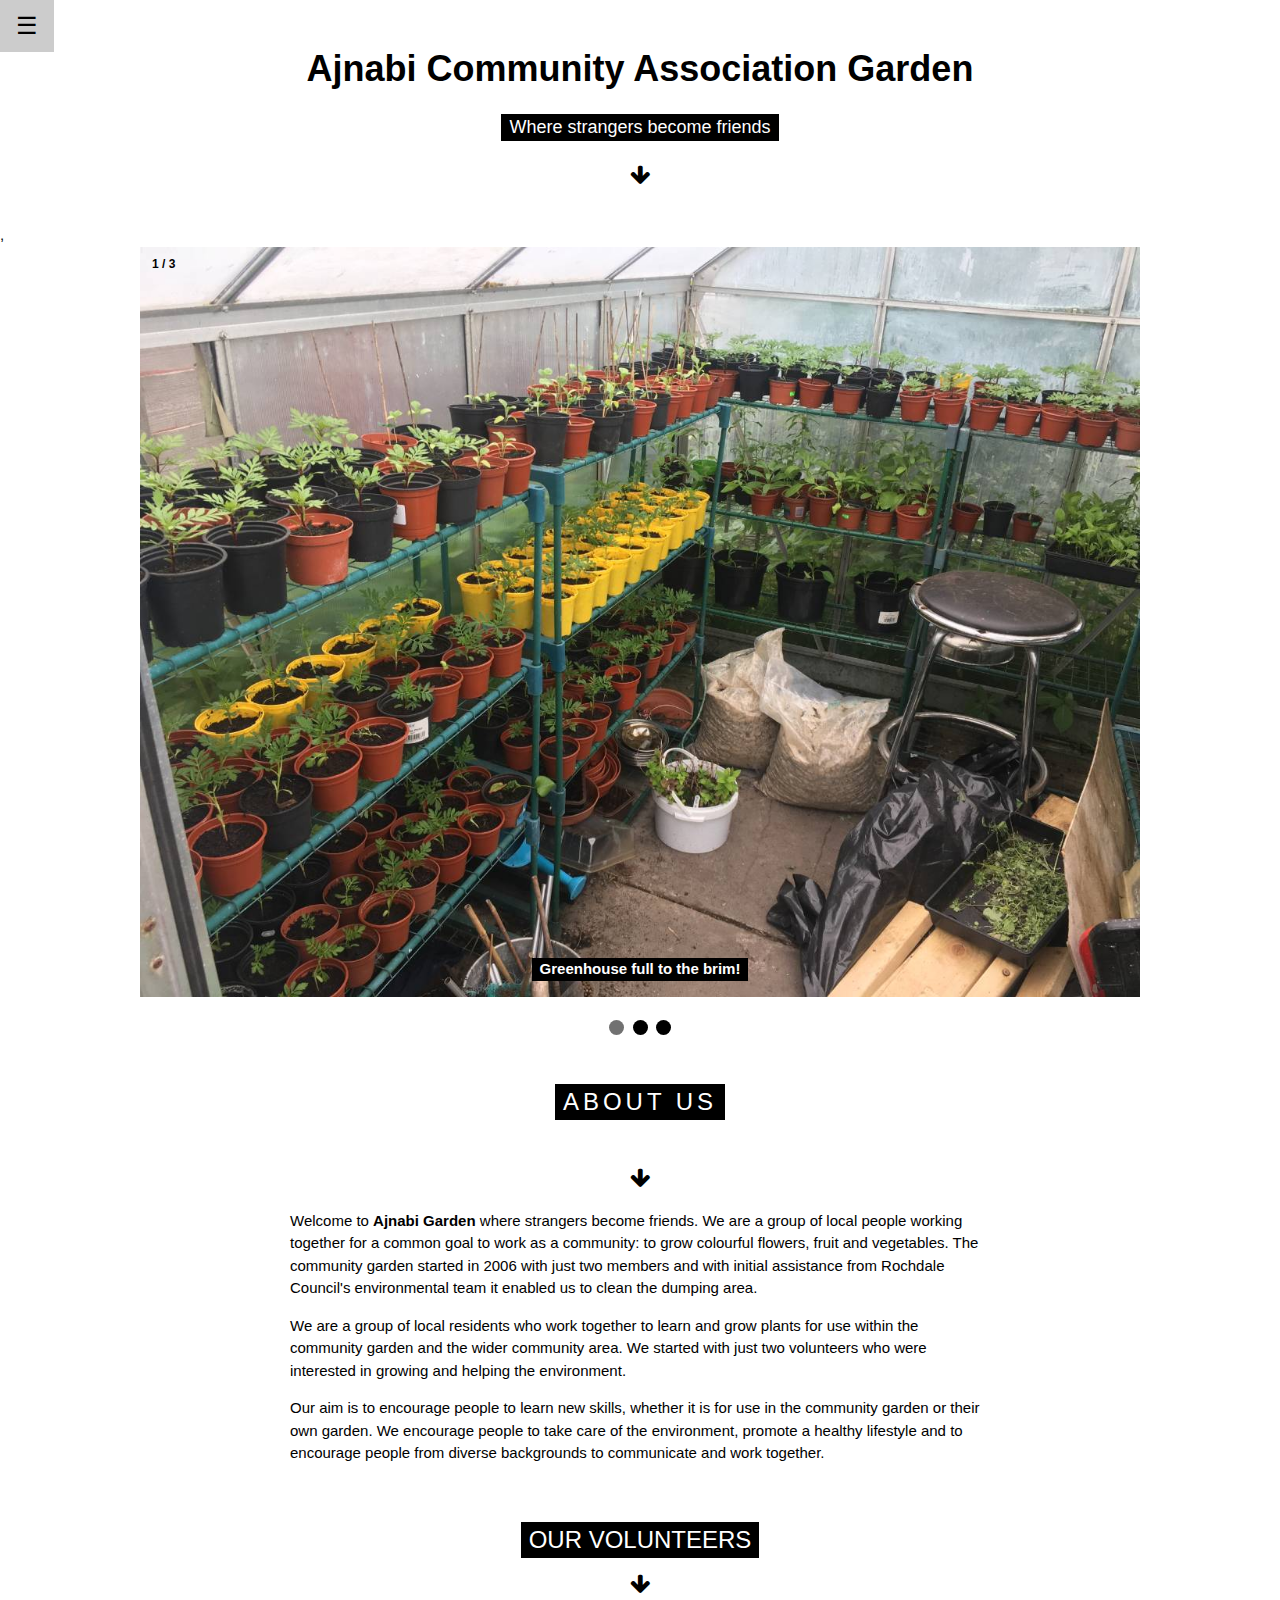
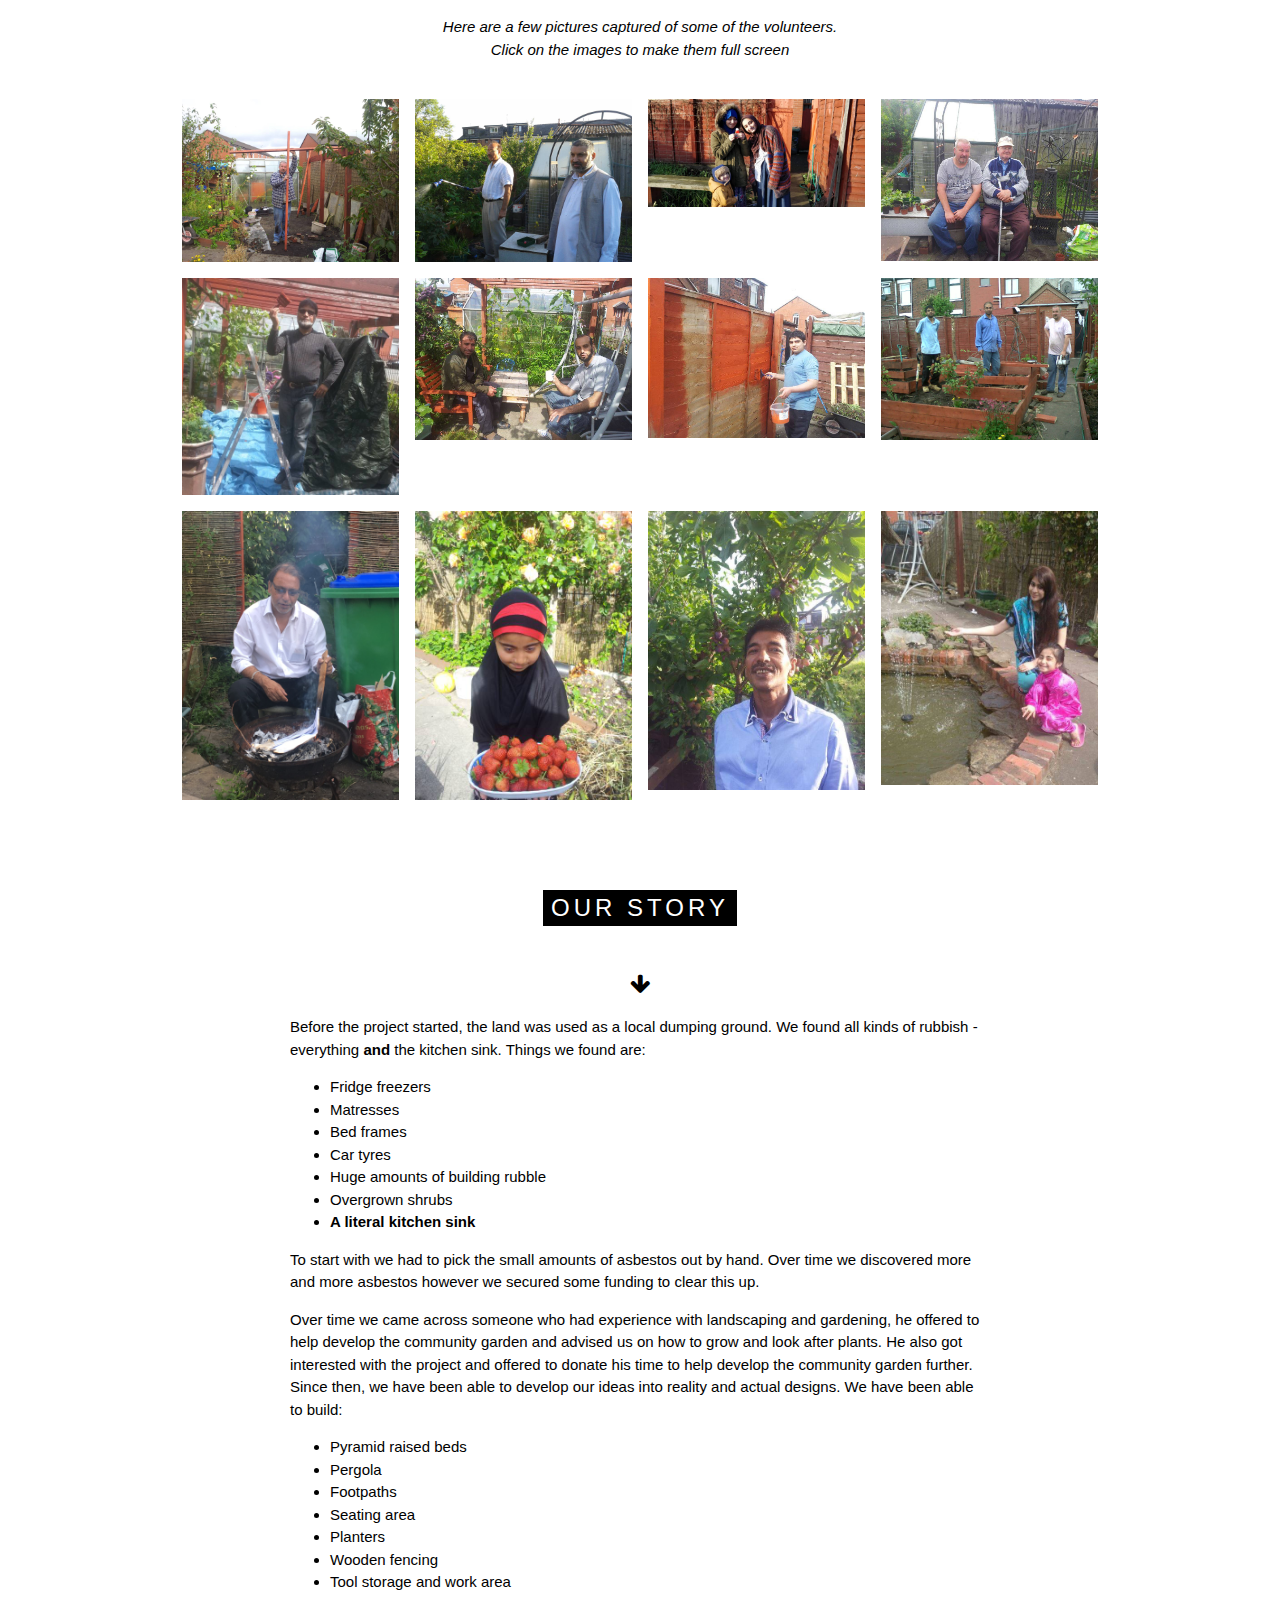
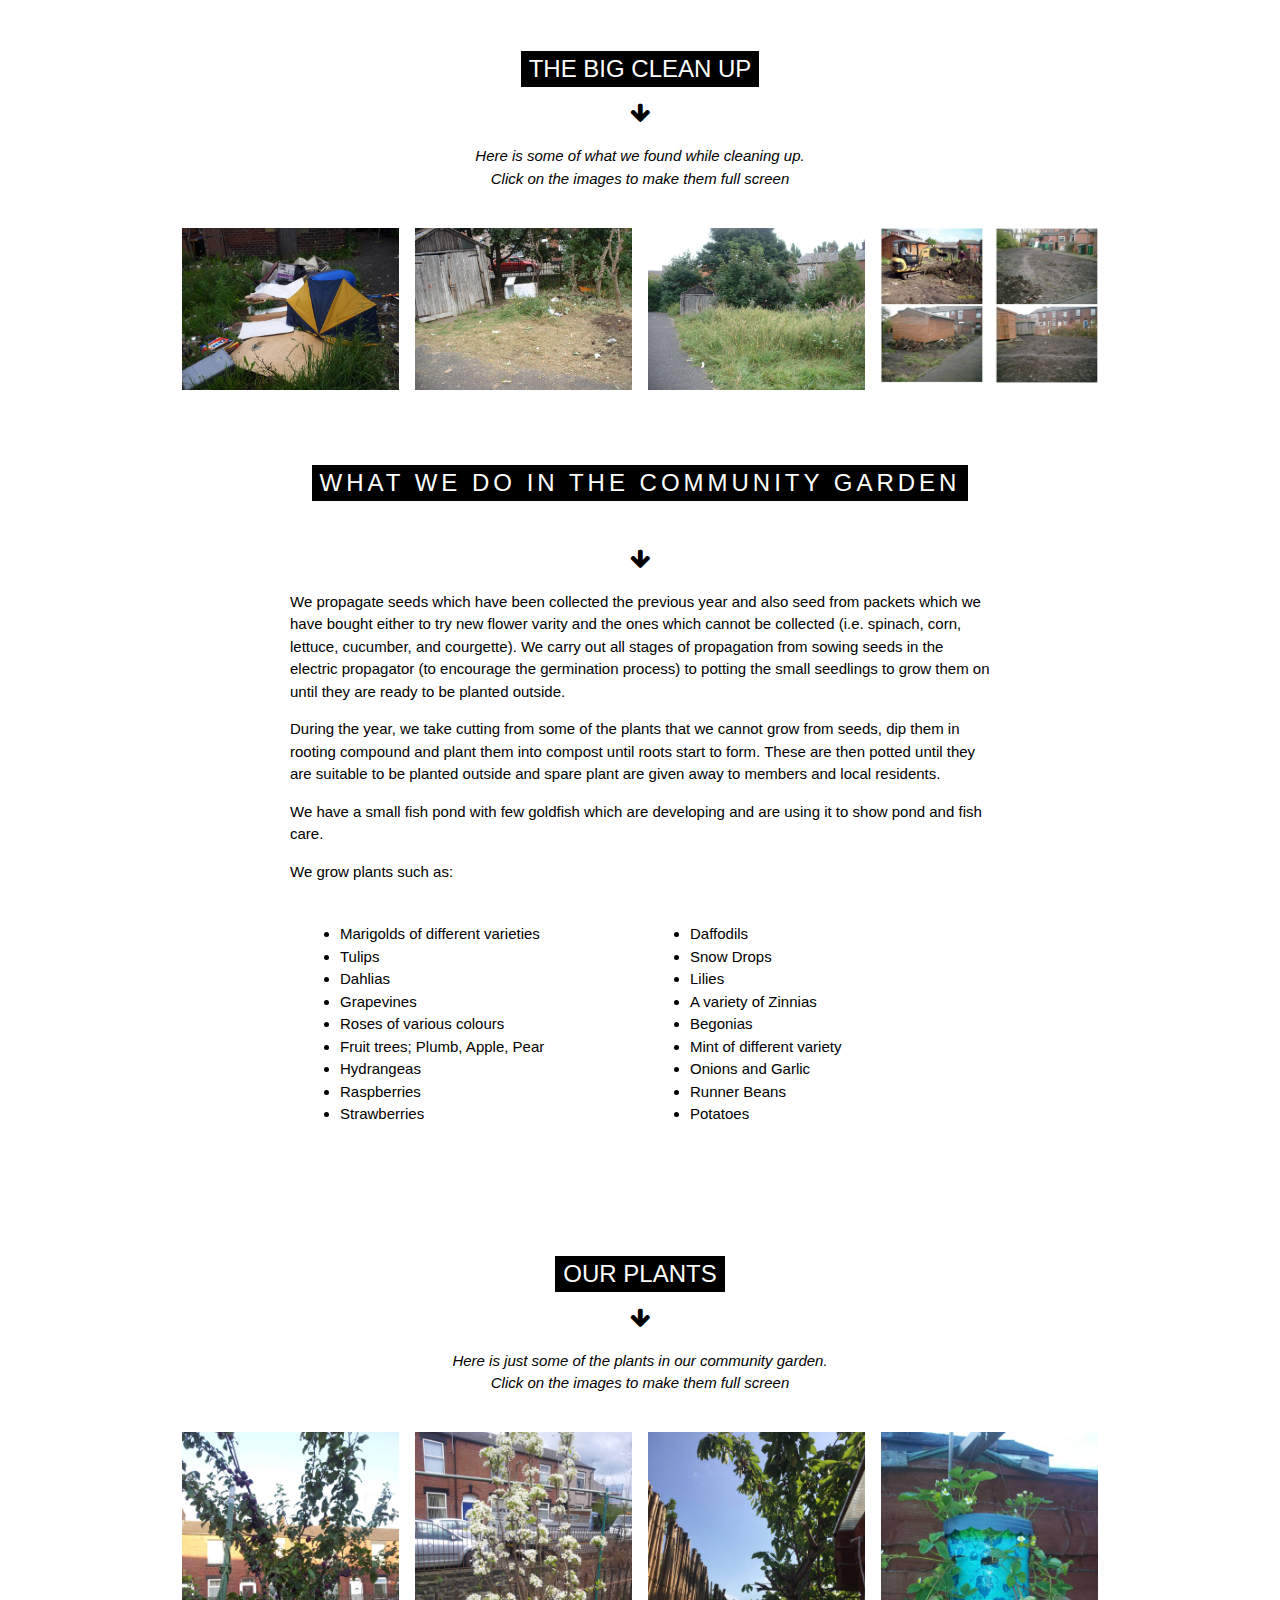
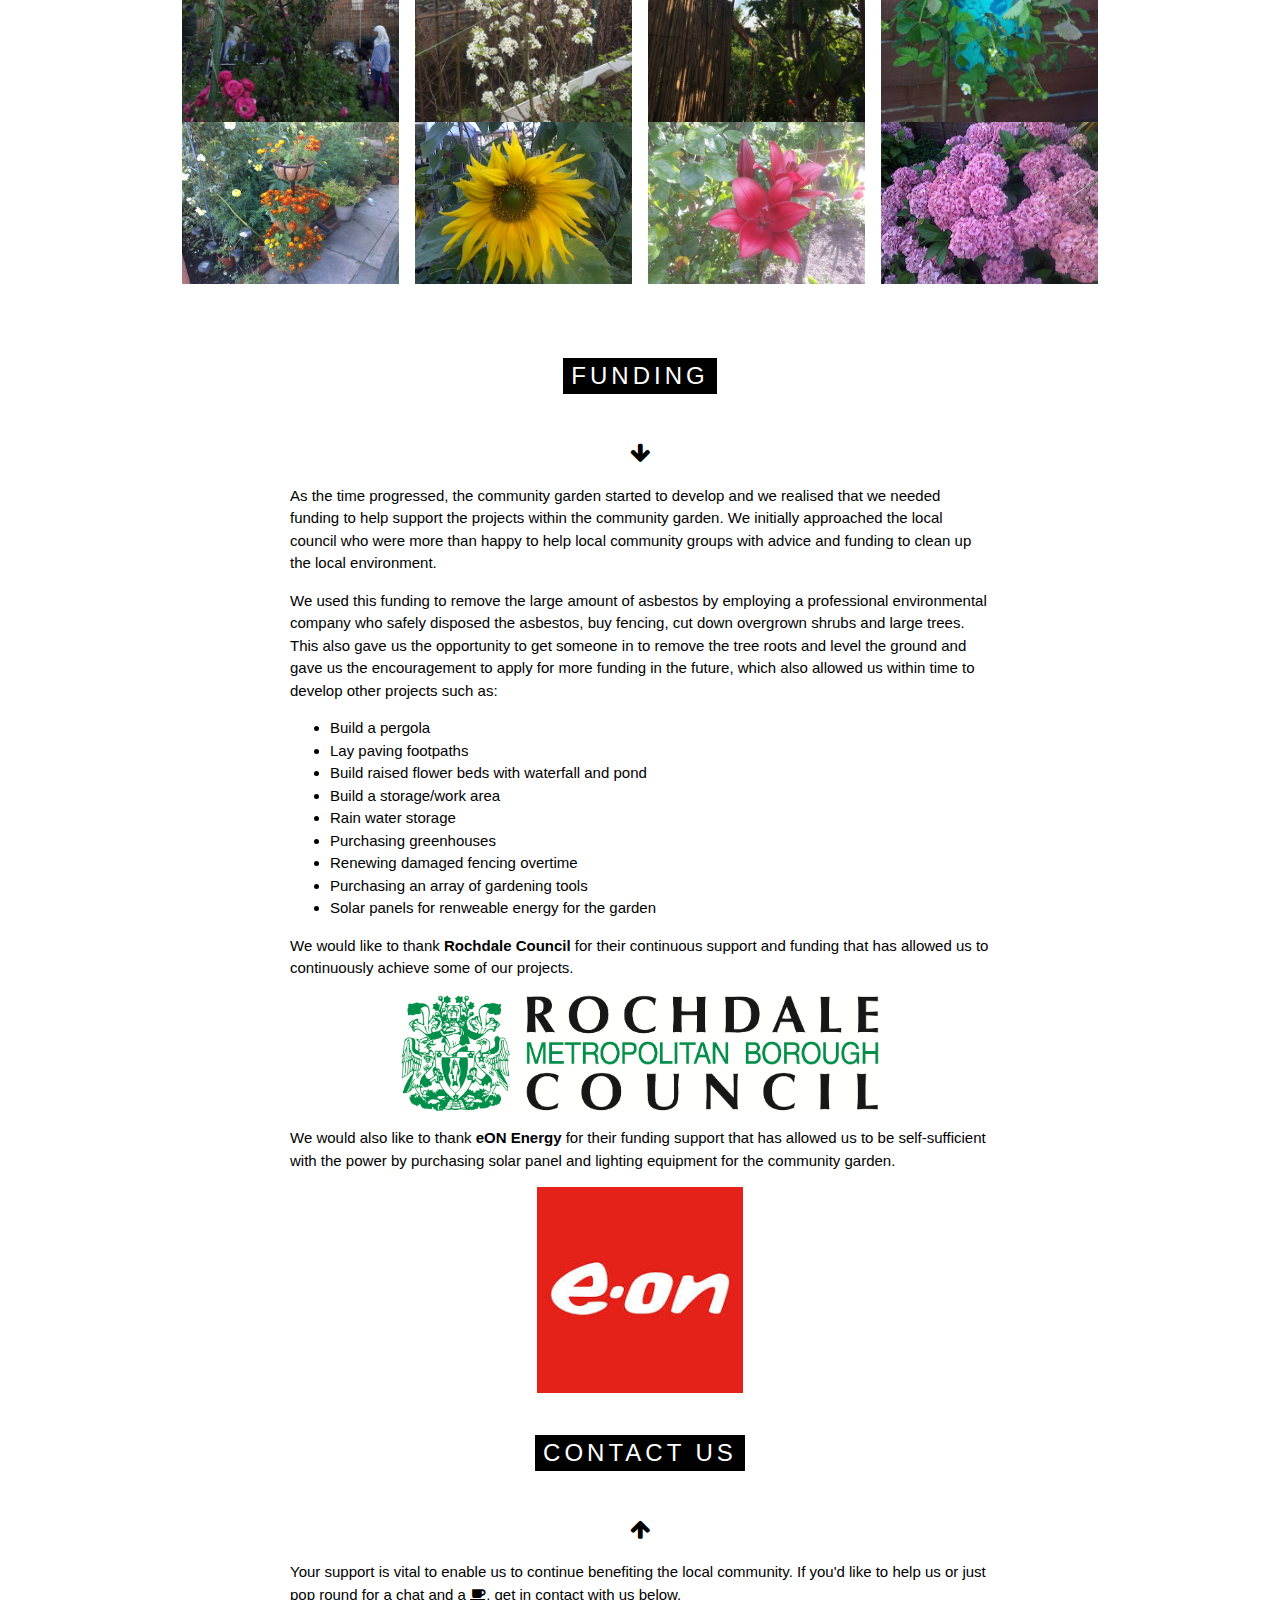
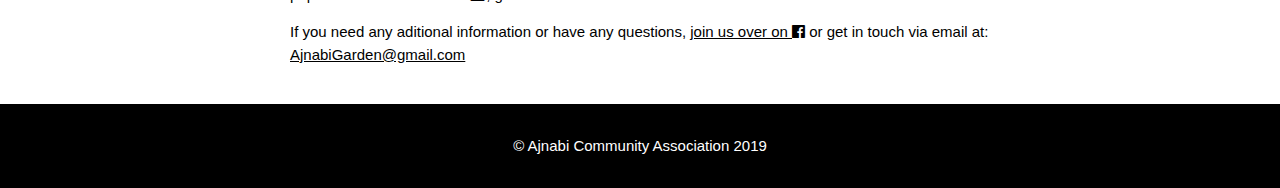
==== commit 39187b8e: "fix bold text issue" ====
--- a/index.html
+++ b/index.html
@@ -281,7 +281,7 @@
                         <li>Car tyres</li>
                         <li>Huge amounts of building rubble</li>
                         <li>Overgrown shrubs</li>
-                        <li><b></b>A literal kitchen sink</b></li>
+                        <li><b>A literal kitchen sink</b></li>
                     </ul>
                 </p>
             <p> To start with we had to pick the small amounts of asbestos out by hand. Over time we discovered more and more asbestos however
@@ -508,7 +508,7 @@
 var myVar;
 
 function myFunction() {
-    myVar = setTimeout(showPage, 500);
+    myVar = setTimeout(showPage, 100);
 }
 
 function showPage() {
